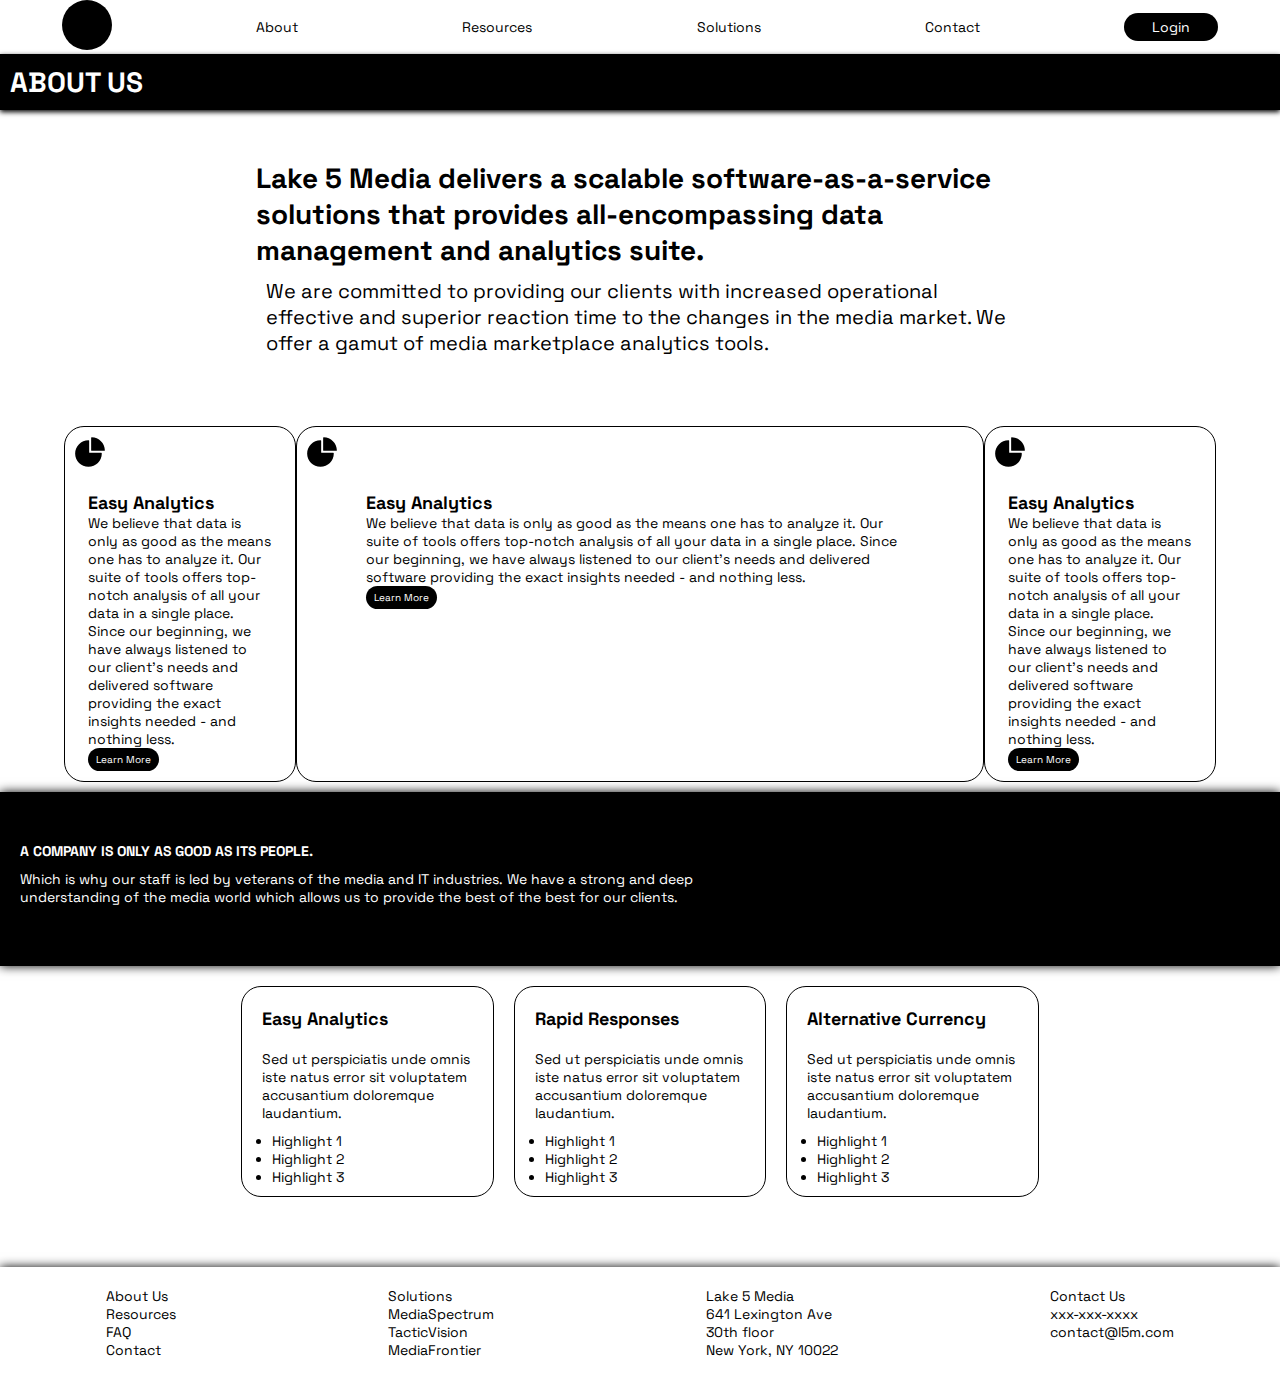
==== index.html @ 0b49bda9 "index framework" ====
<!DOCTYPE html>
<head>
  <link rel="preconnect" href="https://fonts.googleapis.com">
  <link rel="preconnect" href="https://fonts.gstatic.com" crossorigin>
<link href="https://fonts.googleapis.com/css2?family=Space+Grotesk:wght@300;400;500;600;700&display=swap" rel="stylesheet">

  <!-- stylesheets -->
  <link rel="stylesheet" href="styles/main.css">

  <!-- meta tags -->
  <meta name="viewport" content="width=device-width, initial-scale=1">

</head>
<body>
  <!-- navigation bar -->
  <nav>
    <div class="navbar">
        <span><img src="images/blackCircle.svg" alt=""></span>
        <span><a href="index.html">About</a></span>
        <span><a href="resources.html">Resources</a></span>
        <span><a href="solutions.html">Solutions</a></span>
        <span><a href="contact.html">Contact</a></span>
        <button type="button" name="login" id="login"><a href="">Login</a></button>
    </div>
  </nav>

  <!-- main content -->
  <main>
    <div class="main-holder">
      <div class="title-bar">
        <h1>ABOUT US</h1>
      </div>

      <div class="text-holder">
        <h1>
          Lake 5 Media delivers a scalable software-as-a-service solutions that provides all-encompassing data management and analytics suite.
        </h1>
        <p class="highlight-text">
            We are committed to providing our clients with increased operational effective and superior reaction time to the changes in the media market. We offer a gamut of media marketplace analytics tools.
        </p>
      </div> <!-- end text-holder -->

      <div class="card-holder">
          <div class="big-card">
          <img src="images/pie-icon.svg" alt="" class="icon">
              <div class="card-content">
                <h4>Easy Analytics</h4>
                <p>
                  We believe that data is only as good as the means one has to analyze it. Our suite of tools offers top-notch analysis of all your data in a single place.
                  Since our beginning, we have always listened to our client’s needs and delivered software providing the exact insights needed - and nothing less.
                </p>
                <div class="">
                  <button type="button" name="learn-more" class="card-button">Learn More</button>
                </div>
              </div> <!-- end card-content -->
          </div> <!-- end big-card -->

          <div class="big-card" id="main-card">
          <img src="images/pie-icon.svg" alt="" class="icon">
              <div class="card-content">
                <h4>Easy Analytics</h4>
                <p>
                  We believe that data is only as good as the means one has to analyze it. Our suite of tools offers top-notch analysis of all your data in a single place.
                  Since our beginning, we have always listened to our client’s needs and delivered software providing the exact insights needed - and nothing less.
                </p>
                <div class="">
                  <button type="button" name="learn-more" class="card-button">Learn More</button>
                </div>
              </div> <!-- end card-content -->
          </div> <!-- end big-card -->

          <div class="big-card">
          <img src="images/pie-icon.svg" alt="" class="icon">
              <div class="card-content">
                <h4>Easy Analytics</h4>
                <p>
                  We believe that data is only as good as the means one has to analyze it. Our suite of tools offers top-notch analysis of all your data in a single place.
                  Since our beginning, we have always listened to our client’s needs and delivered software providing the exact insights needed - and nothing less.
                </p>
                <div class="">
                  <button type="button" name="learn-more" class="card-button">Learn More</button>
                </div>
              </div> <!-- end card-content -->
          </div> <!-- end big-card -->

      </div> <!-- end card-holder -->

      <div class="black-highlight">
        <span style="display: inline-block; width: 60%; margin: 0 auto; padding: 50px 20px">
          <h2 style="margin: 0 auto">
            A COMPANY IS ONLY AS GOOD AS ITS PEOPLE.
          </h2>
          <p style=" padding: 10px 0px">
            Which is why our staff is led by veterans of the media and IT industries. We have a strong and deep understanding of the media world which allows us to provide the best of the best for our clients.
          </p>
        </span>
      </div>

      <div class="card-holder">
          <div class="small-card">
              <h4>Easy Analytics</h4>
              <p>Sed ut perspiciatis unde omnis iste natus error sit voluptatem accusantium doloremque laudantium.</p>
              <ul>
                <li>Highlight 1</li>
                <li>Highlight 2</li>
                <li>Highlight 3</li>
              </ul>
          </div>
          <div class="small-card">
              <h4>Rapid Responses</h4>
              <p>Sed ut perspiciatis unde omnis iste natus error sit voluptatem accusantium doloremque laudantium.</p>
              <span>
                <ul>
                  <li>Highlight 1</li>
                  <li>Highlight 2</li>
                  <li>Highlight 3</li>
                </ul>
              </span>
          </div>
          <div class="small-card">
              <h4>Alternative Currency</h4>
              <p>Sed ut perspiciatis unde omnis iste natus error sit voluptatem accusantium doloremque laudantium.</p>
              <ul>
                <li>Highlight 1</li>
                <li>Highlight 2</li>
                <li>Highlight 3</li>
              </ul>
          </div>
      </div> <!-- end card-holder -->
    </div> <!-- end main-holder -->
  </main>

<!-- footer -->
  <footer>
    <div class="footer">
        <span>
            <ul class="footer-list">
              <li>About Us</li>
              <li>Resources</li>
              <li>FAQ</li>
              <li>Contact</li>
            </ul>
        </span>
        <span>
            <ul class="footer-list">
              <li>Solutions</li>
              <li>MediaSpectrum</li>
              <li>TacticVision</li>
              <li>MediaFrontier</li>
            </ul>
        </span>
        <span>
            <ul class="footer-list">
              <li>Lake 5 Media</li>
              <li>641 Lexington Ave</li>
              <li>30th floor</li>
              <li>New York, NY 10022</li>
            </ul>
        </span>
        <span>
            <ul class="footer-list">
              <li>Contact Us</li>
              <li>xxx-xxx-xxxx</li>
              <li>contact@l5m.com</li>
            </ul>
        </span>
    </div> <!-- end footer -->
  </footer>

  <!-- scripts -->
  <script src="https://ajax.googleapis.com/ajax/libs/jquery/3.6.0/jquery.min.js"></script>
  <script src="scripts/main.js" charset="utf-8"></script>
</body>
---- styles/main.css ----
/* globals */
* {
  margin: 0px;
  padding: 0px;
  font-family: "Space Grotesk", sans-serif;
  font-size: 14px;
}

a {
  text-decoration: none;
  color: black;
  padding: 20px;
}

button {
    background-color: black;
    border: 0px;
    color: white;
    border-radius: 20px;
    padding: 5px 8px;
    font-size: 10px;
}

button a {
  color: white;
}

h1 {
  font-size: 28px;
}

h4 {
  font-size: 18px;
}

.navbar {
    width: 100%;
    display: flex;
    flex-flow: row nowrap;
    justify-content: space-around;
    align-items: center;
}

.main-holder {
  display: flex;
  flex-flow: row wrap;
  justify-content: center;
  width: 100%;
  margin: 0 auto;
}

.title-bar {
  background-color: black;
  color: white;
  width: 100%;
  padding: 10px;
  box-shadow: 0px 2px 5px black;
}

.text-holder {
  width: 60%;
  padding: 50px 0px;
}

.highlight-text {
  padding: 10px;
  font-size: 20px;
}

.icon {
  width: 40px;
  padding: 5px;
}

.card-holder {
    display: flex;
    padding: 10px;
    width: 90%;
    justify-content: center;
    flex-flow: row nowrap;
}

.big-card {
  border: 1px solid black;
  border-radius: 20px;
  width: 20%;
  margin: 0 auto;
}

.card-content {
  padding: 10px;
  width: 80%;
  margin: 0 auto;
  overflow: auto;
}

#main-card {
  flex: 2;
}

.black-highlight {
  background-color: black;
  color: white;
  width: 100%;
  box-shadow: 0px 0px 10px black;
}

.small-card {
  border: 1px solid black;
  border-radius: 20px;
  margin: 10px;
  padding: 10px;
  width: 20%;
}

.small-card h4, .small-card p {
  padding: 10px;
}

.small-card ul {
  padding: 0px 20px;
}

.footer {
  display: flex;
  flex-flow: row nowrap;
  justify-content: space-around;
  font-size: 10px;
  box-shadow: 0px 0px 10px;
  margin-top: 50px;
}

.footer-list {
  list-style: none;
  padding: 20px;
}


/* ----------- MEDIA QUERIES ----------- */
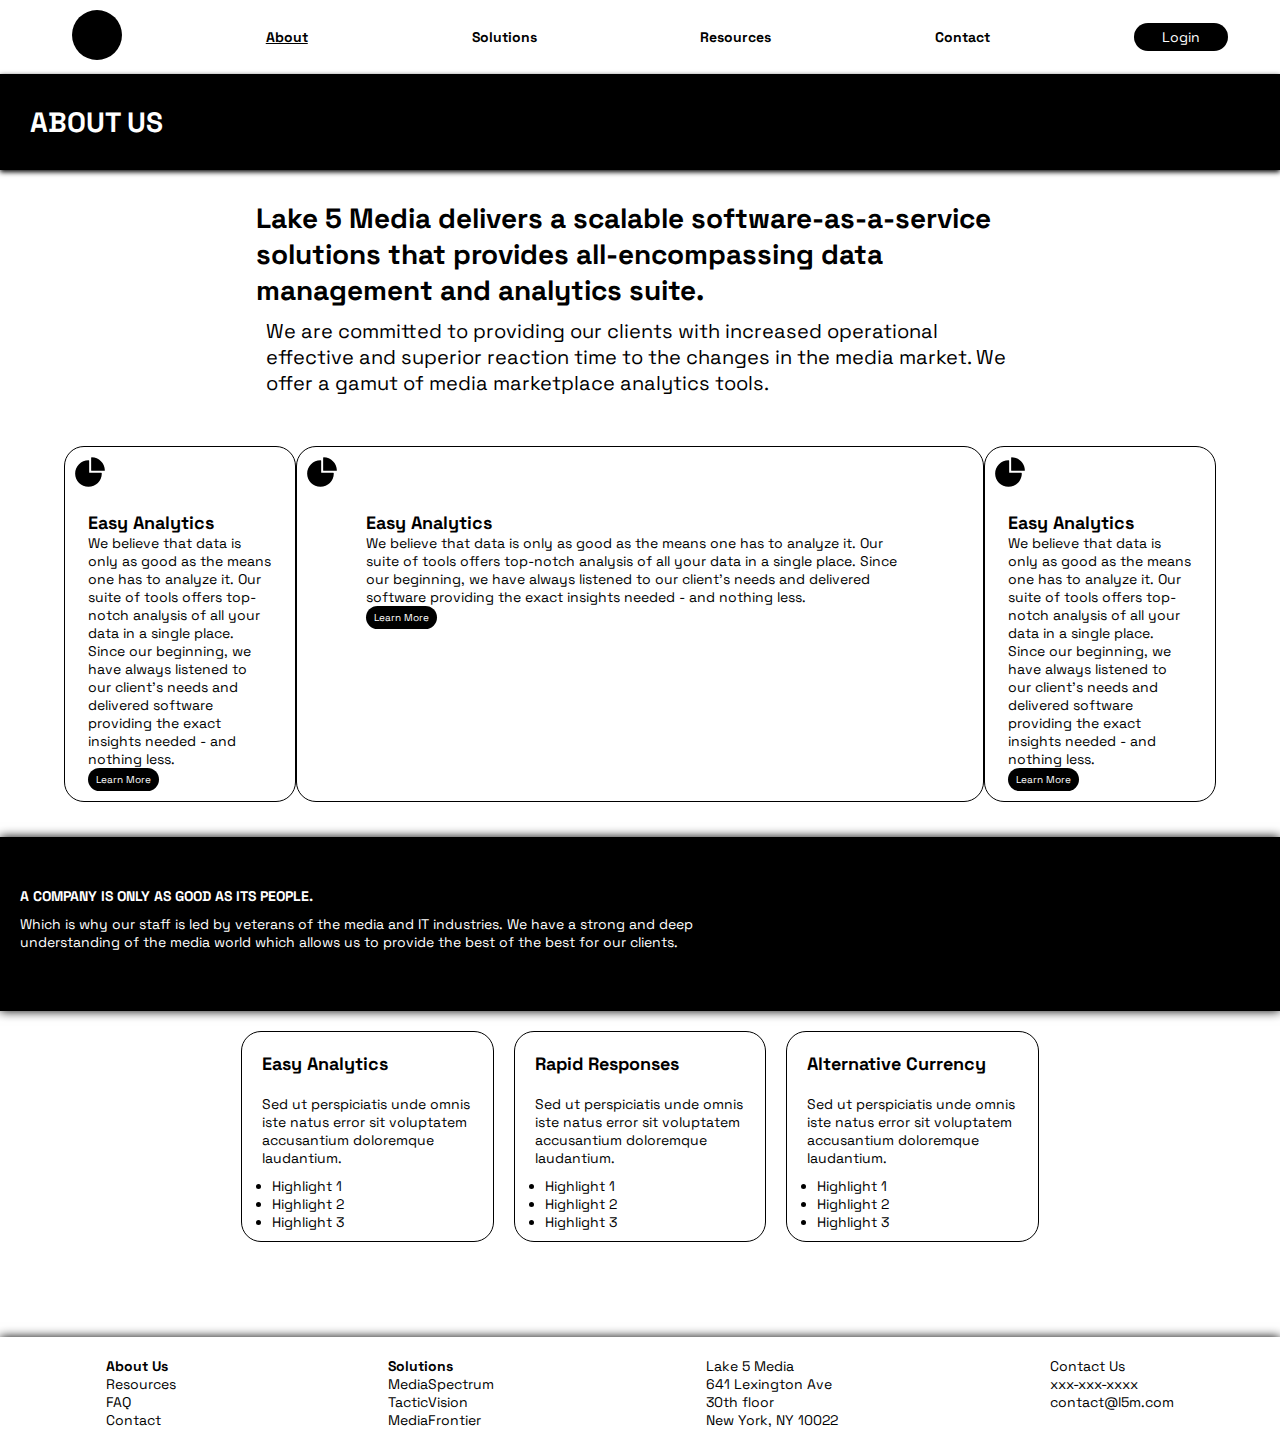
==== commit 7dd1ca7a: "solutions page template" ====
--- a/index.html
+++ b/index.html
@@ -16,9 +16,9 @@
   <nav>
     <div class="navbar">
         <span><img src="images/blackCircle.svg" alt=""></span>
-        <span><a href="index.html">About</a></span>
+        <span><a href="index.html" style="text-decoration: underline;">About</a></span>
+        <span><a href="solutions.html">Solutions</a></span>
         <span><a href="resources.html">Resources</a></span>
-        <span><a href="solutions.html">Solutions</a></span>
         <span><a href="contact.html">Contact</a></span>
         <button type="button" name="login" id="login"><a href="">Login</a></button>
     </div>
@@ -135,7 +135,7 @@
     <div class="footer">
         <span>
             <ul class="footer-list">
-              <li>About Us</li>
+              <li style="font-weight: bold;">About Us</li>
               <li>Resources</li>
               <li>FAQ</li>
               <li>Contact</li>
@@ -143,7 +143,7 @@
         </span>
         <span>
             <ul class="footer-list">
-              <li>Solutions</li>
+              <li style="font-weight: bold;">Solutions</li>
               <li>MediaSpectrum</li>
               <li>TacticVision</li>
               <li>MediaFrontier</li>
--- a/styles/main.css
+++ b/styles/main.css
@@ -39,6 +39,8 @@
     flex-flow: row nowrap;
     justify-content: space-around;
     align-items: center;
+    font-weight: bold;
+    padding: 10px;
 }
 
 .main-holder {
@@ -53,18 +55,28 @@
   background-color: black;
   color: white;
   width: 100%;
-  padding: 10px;
+  padding: 30px;
   box-shadow: 0px 2px 5px black;
+  margin: 0 auto;
 }
 
 .text-holder {
   width: 60%;
-  padding: 50px 0px;
+  padding: 30px 0px;
 }
+
+.text-holder span {
+  padding: 10px;
+}
+
 
 .highlight-text {
   padding: 10px;
   font-size: 20px;
+}
+
+.inactive {
+  display: none;
 }
 
 .icon {
@@ -78,6 +90,7 @@
     width: 90%;
     justify-content: center;
     flex-flow: row nowrap;
+    margin-bottom: 25px;
 }
 
 .big-card {
@@ -96,6 +109,10 @@
 
 #main-card {
   flex: 2;
+}
+
+#active {
+  text-decoration: underline;
 }
 
 .black-highlight {
@@ -121,6 +138,22 @@
   padding: 0px 20px;
 }
 
+.subnav {
+  display: flex;
+  width: 100%;
+  flex-flow: row nowrap;
+  justify-content: center;
+  align-items: center;
+  box-shadow: 0px 0px 10px black;
+}
+
+.subnav span {
+  padding: 20px;
+  font-size: 18px;
+  font-weight: bold;
+}
+
+
 .footer {
   display: flex;
   flex-flow: row nowrap;
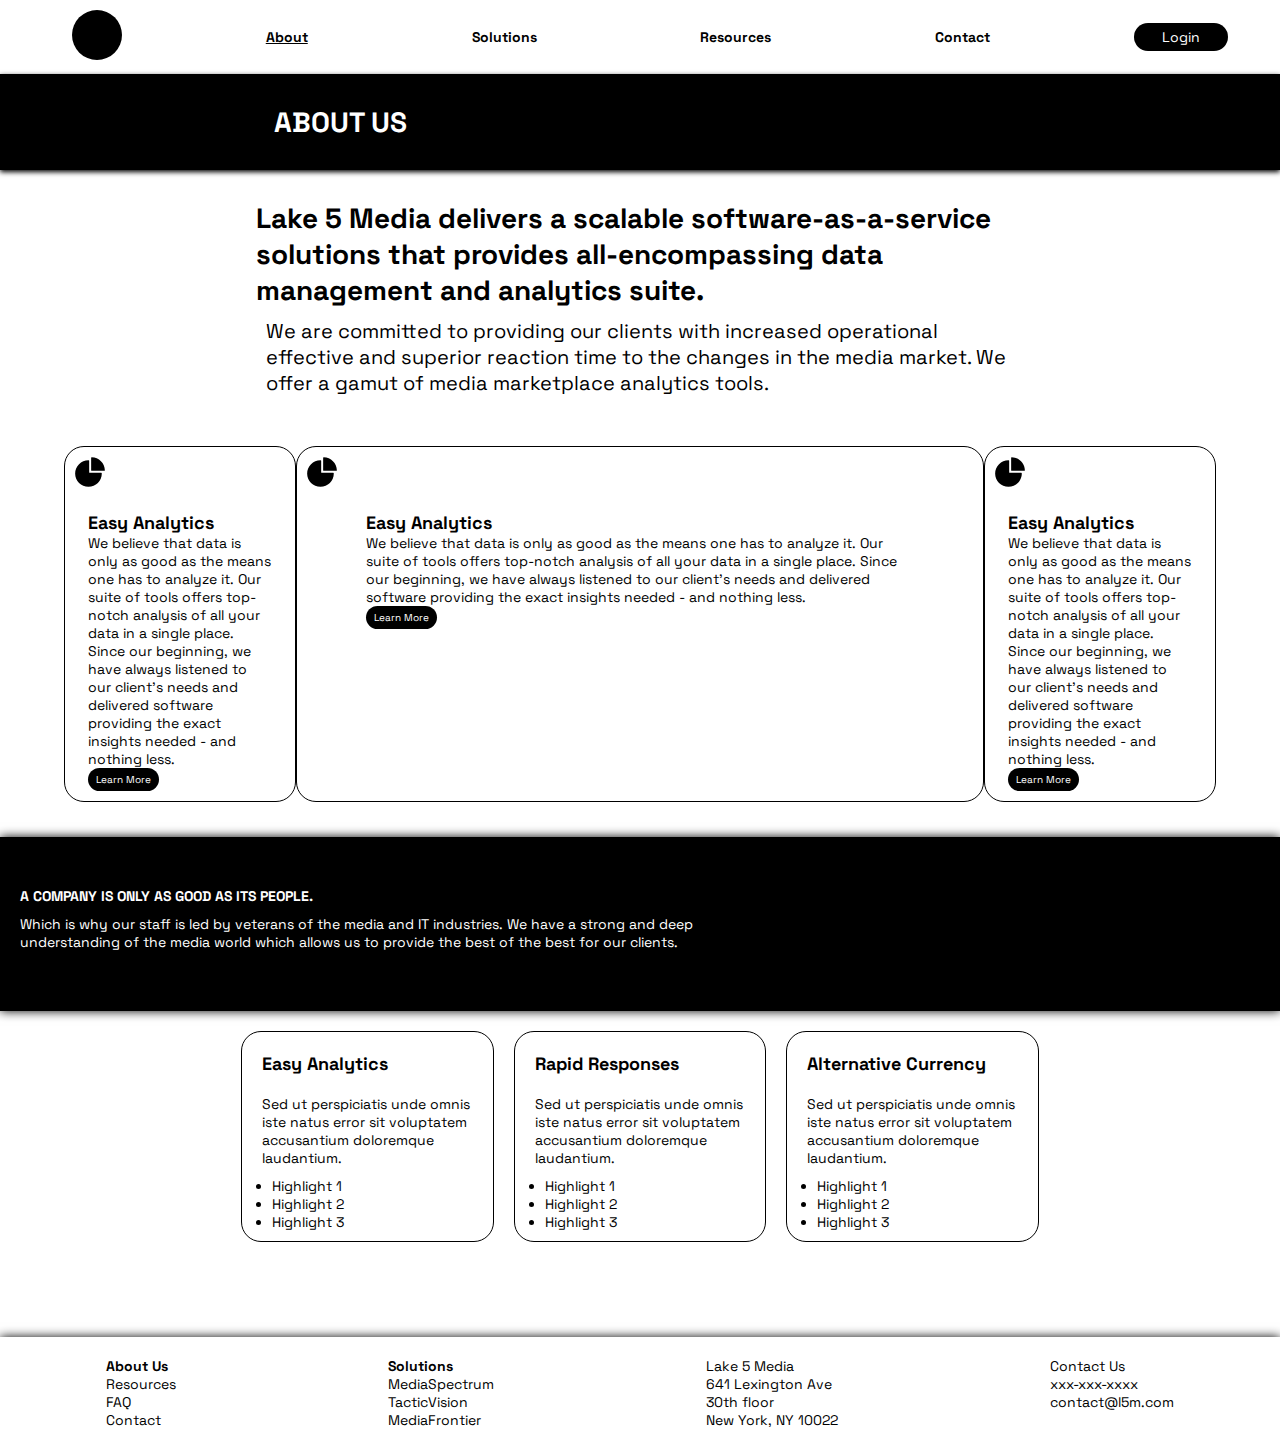
==== commit 305cadce: "footer changes mobile" ====
--- a/index.html
+++ b/index.html
@@ -16,10 +16,10 @@
   <nav>
     <div class="navbar">
         <span><img src="images/blackCircle.svg" alt=""></span>
-        <span><a href="index.html" style="text-decoration: underline;">About</a></span>
-        <span><a href="solutions.html">Solutions</a></span>
-        <span><a href="resources.html">Resources</a></span>
-        <span><a href="contact.html">Contact</a></span>
+        <span class="collapse"><a href="index.html" style="text-decoration: underline;">About</a></span>
+        <span class="collapse"><a href="solutions.html">Solutions</a></span>
+        <span class="collapse"><a href="resources.html">Resources</a></span>
+        <span class="collapse"><a href="contact.html">Contact</a></span>
         <button type="button" name="login" id="login"><a href="">Login</a></button>
     </div>
   </nav>
@@ -49,9 +49,7 @@
                   We believe that data is only as good as the means one has to analyze it. Our suite of tools offers top-notch analysis of all your data in a single place.
                   Since our beginning, we have always listened to our client’s needs and delivered software providing the exact insights needed - and nothing less.
                 </p>
-                <div class="">
-                  <button type="button" name="learn-more" class="card-button">Learn More</button>
-                </div>
+                <button type="button" name="learn-more" class="card-button">Learn More</button>
               </div> <!-- end card-content -->
           </div> <!-- end big-card -->
 
@@ -86,7 +84,7 @@
       </div> <!-- end card-holder -->
 
       <div class="black-highlight">
-        <span style="display: inline-block; width: 60%; margin: 0 auto; padding: 50px 20px">
+        <span class="highlight-content">
           <h2 style="margin: 0 auto">
             A COMPANY IS ONLY AS GOOD AS ITS PEOPLE.
           </h2>
@@ -133,7 +131,7 @@
 <!-- footer -->
   <footer>
     <div class="footer">
-        <span>
+        <span class="collapse">
             <ul class="footer-list">
               <li style="font-weight: bold;">About Us</li>
               <li>Resources</li>
@@ -141,7 +139,7 @@
               <li>Contact</li>
             </ul>
         </span>
-        <span>
+        <span class="collapse">
             <ul class="footer-list">
               <li style="font-weight: bold;">Solutions</li>
               <li>MediaSpectrum</li>
--- a/styles/main.css
+++ b/styles/main.css
@@ -25,10 +25,17 @@
   color: white;
 }
 
+.button:hover {
+  background-color: white;
+  color: black;
+}
+
 h1 {
   font-size: 28px;
 }
-
+h3 {
+  font-size: 24px;
+}
 h4 {
   font-size: 18px;
 }
@@ -60,6 +67,12 @@
   margin: 0 auto;
 }
 
+.title-bar h1, .title-bar h3 {
+  width: 60%;
+  margin: 0 auto;
+}
+
+
 .text-holder {
   width: 60%;
   padding: 30px 0px;
@@ -136,6 +149,13 @@
 
 .small-card ul {
   padding: 0px 20px;
+}
+
+.highlight-content {
+  display: inline-block;
+  width: 60%;
+  margin: 0 auto;
+  padding: 50px 20px;
 }
 
 .subnav {
@@ -153,6 +173,49 @@
   font-weight: bold;
 }
 
+.searchbar {
+    width: 60%;
+    margin: 0 auto;
+    display: flex;
+    flex-flow: row nowrap;
+    justify-content: center;
+    align-items: center;
+}
+
+.search-input {
+  width: 60%;
+  height: 50px;
+}
+
+.search-button {
+  border-radius: 0 5px 5px 0;
+  padding: 10px;
+  height: 50px;
+}
+
+.help-highlight {
+  border: 1px solid black;
+  border-radius: 20px;
+  width: 60%;
+  padding: 20px;
+  margin-bottom: 10px;
+}
+
+.category-holder {
+  width: 60%;
+  margin: 0 auto;
+  margin-bottom: 10px;
+  display: flex;
+  flex-flow: row nowrap;
+  justify-content: space-around;
+  align-items: center;
+}
+
+.help-category {
+  border: 1px solid black;
+  border-radius: 20px;
+  padding: 5px 10px;
+}
 
 .footer {
   display: flex;
@@ -168,5 +231,123 @@
   padding: 20px;
 }
 
+.footer-list li:hover {
+  cursor: pointer;
+  background-color: black;
+  color: white;
+}
+
 
 /* ----------- MEDIA QUERIES ----------- */
+/* mobile first -> start with small breakpoints and get larger  */
+/* portrait phones */
+@media (max-width: 575px) {
+  * {
+    font-size: 12px;
+  }
+  h1 {
+    font-size: 18px;
+  }
+  h3 {
+    font-size: 14px;
+  }
+  .navbar {
+    justify-content: space-around;
+  }
+  .highlight-text {
+    font-size: 12px;
+    padding: 0px;
+  }
+  .card-holder {
+    flex-flow: column;
+  }
+  .card-content {
+    padding: 0px 10px;
+  }
+  #main-card {
+    flex: 1;
+  }
+  .big-card, .small-card {
+    width: 90%;
+    margin-bottom: 10px;
+  }
+  .collapse {
+    display: none;
+  }
+  .small-card h4, .small-card p {
+    padding: 5px;
+  }
+  .small-card ul {
+    padding: 5px 20px;
+  }
+  .highlight-content {
+    width: 90%;
+  }
+  .text-holder {
+    width: 90%;
+    padding: 10px 0px;
+  }
+  .icon {
+    width: 25px;
+    margin-left: 5px;
+  }
+  .card-button {
+    margin: 10px 0px;
+  }
+  .subnav {
+    flex-flow: column;
+    justify-content: center;
+    box-shadow: none;
+    border: 1px solid black;
+    border-style: solid none;
+  }
+  .title-bar h1, .title-bar h3 {
+    width: 90%;
+  }
+  .footer {
+    border: 1px solid black;
+    border-style: solid none;
+    box-shadow: none;
+  }
+}
+
+/*
+@media (min-width: 250px) {
+  * {
+    font-size: 12px;
+  }
+  h1 {
+    font-size: 18px;
+  }
+  .highlight-text {
+    font-size: 12px;
+    padding: 0px;
+  }
+  .card-holder {
+    flex-flow: column;
+  }
+  #main-card {
+    flex: 1;
+  }
+  .big-card {
+    width: 80%;
+  }
+
+}
+
+
+@media (min-width: 576px) {
+
+}
+
+/* tablets  */
+@media (min-width: 575px) {
+
+}
+
+/* laptops & Desktops */
+@media (min-width: 992px) {
+
+}
+
+*/
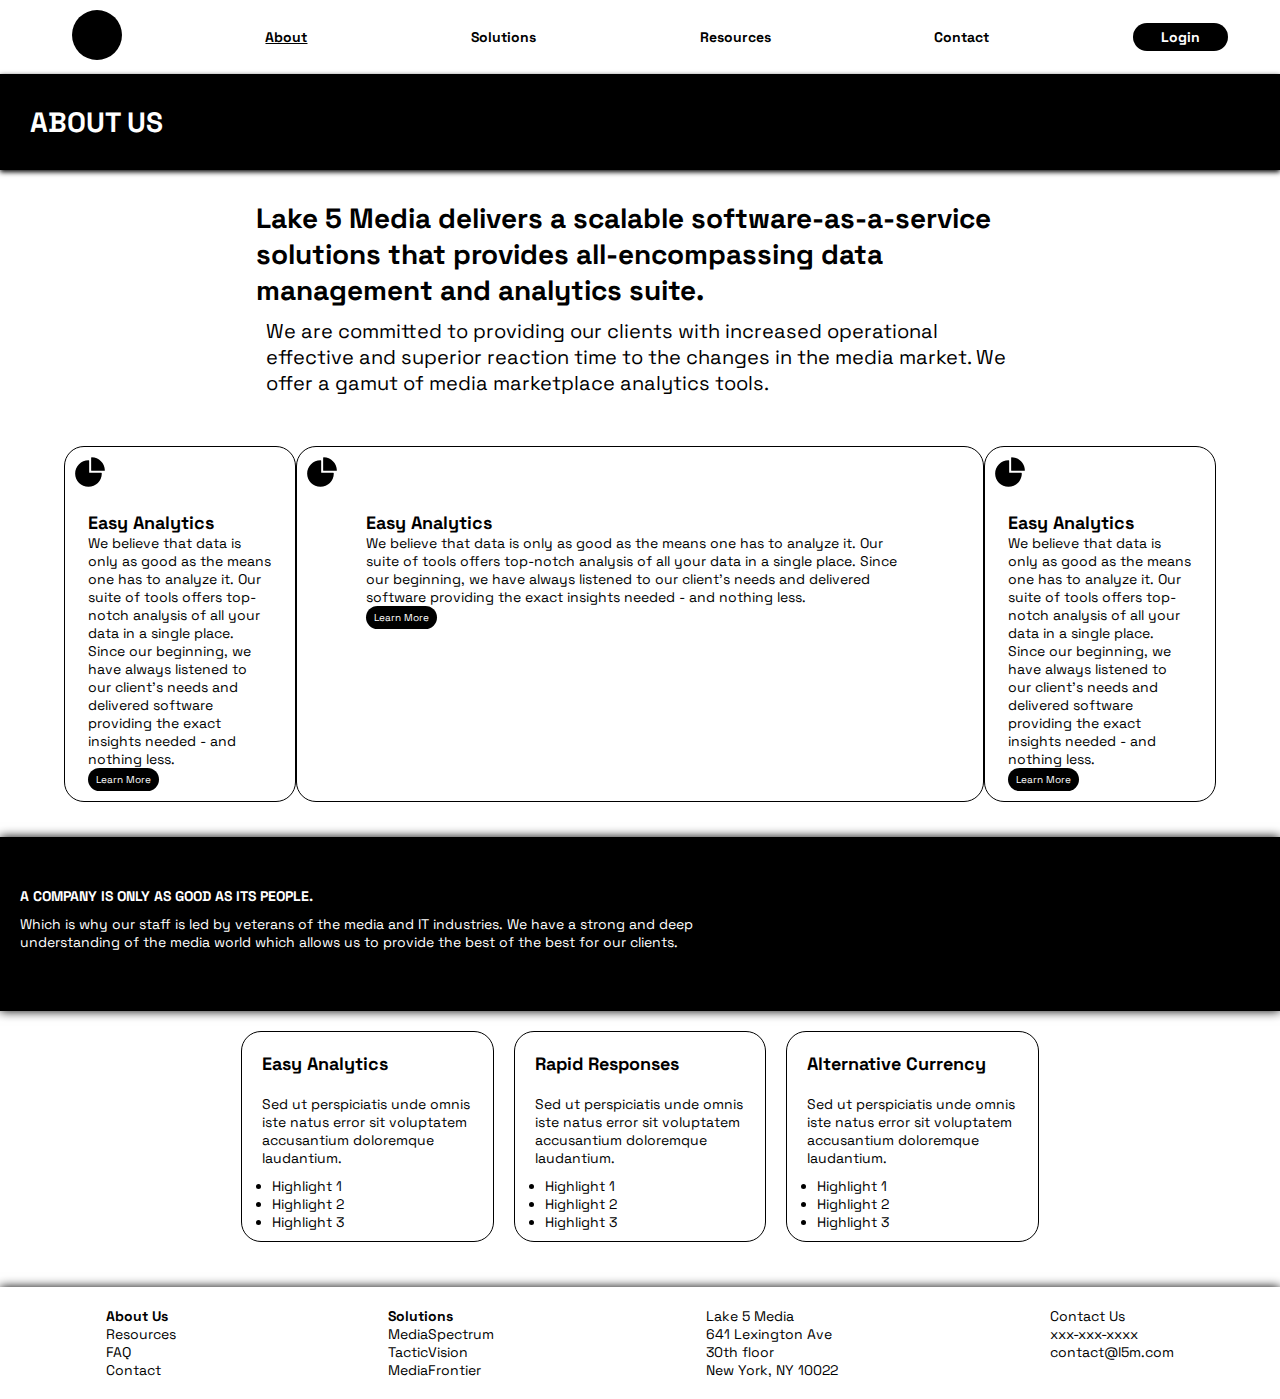
==== commit 217e5c82: "solutions navigation management" ====
--- a/index.html
+++ b/index.html
@@ -15,7 +15,7 @@
   <!-- navigation bar -->
   <nav>
     <div class="navbar">
-        <span><img src="images/blackCircle.svg" alt=""></span>
+        <span><img src="images/blackCircle.svg" alt="" onclick="window.location.href = 'index.html'"></span>
         <span class="collapse"><a href="index.html" style="text-decoration: underline;">About</a></span>
         <span class="collapse"><a href="solutions.html">Solutions</a></span>
         <span class="collapse"><a href="resources.html">Resources</a></span>
@@ -49,7 +49,7 @@
                   We believe that data is only as good as the means one has to analyze it. Our suite of tools offers top-notch analysis of all your data in a single place.
                   Since our beginning, we have always listened to our client’s needs and delivered software providing the exact insights needed - and nothing less.
                 </p>
-                <button type="button" name="learn-more" class="card-button">Learn More</button>
+                <button type="button" name="learn-more" class="card-button" onclick="window.location.href = 'solutions.html'">Learn More</button>
               </div> <!-- end card-content -->
           </div> <!-- end big-card -->
 
@@ -62,7 +62,7 @@
                   Since our beginning, we have always listened to our client’s needs and delivered software providing the exact insights needed - and nothing less.
                 </p>
                 <div class="">
-                  <button type="button" name="learn-more" class="card-button">Learn More</button>
+                  <button type="button" name="learn-more" class="card-button" onclick="window.location.href = 'solutions.html'">Learn More</button>
                 </div>
               </div> <!-- end card-content -->
           </div> <!-- end big-card -->
@@ -76,7 +76,7 @@
                   Since our beginning, we have always listened to our client’s needs and delivered software providing the exact insights needed - and nothing less.
                 </p>
                 <div class="">
-                  <button type="button" name="learn-more" class="card-button">Learn More</button>
+                  <button type="button" name="learn-more" class="card-button" onclick="window.location.href = 'solutions.html'">Learn More</button>
                 </div>
               </div> <!-- end card-content -->
           </div> <!-- end big-card -->
--- a/styles/main.css
+++ b/styles/main.css
@@ -25,9 +25,9 @@
   color: white;
 }
 
-.button:hover {
-  background-color: white;
-  color: black;
+button:hover {
+  background-color: #3D5293;
+  color: white;
 }
 
 h1 {
@@ -38,6 +38,10 @@
 }
 h4 {
   font-size: 18px;
+}
+
+#login {
+  font-weight: bold;
 }
 
 .navbar {
@@ -69,7 +73,7 @@
 
 .title-bar h1, .title-bar h3 {
   width: 60%;
-  margin: 0 auto;
+  /*margin: 0 auto;*/
 }
 
 
@@ -124,10 +128,6 @@
   flex: 2;
 }
 
-#active {
-  text-decoration: underline;
-}
-
 .black-highlight {
   background-color: black;
   color: white;
@@ -173,6 +173,16 @@
   font-weight: bold;
 }
 
+.subnav span:hover {
+  background-color: black;
+  color: white;
+  cursor: pointer;
+}
+
+.underline {
+  text-decoration: underline;
+}
+
 .searchbar {
     width: 60%;
     margin: 0 auto;
@@ -223,7 +233,6 @@
   justify-content: space-around;
   font-size: 10px;
   box-shadow: 0px 0px 10px;
-  margin-top: 50px;
 }
 
 .footer-list {
@@ -254,6 +263,9 @@
   .navbar {
     justify-content: space-around;
   }
+  .title-bar {
+    padding: 10px;
+  }
   .highlight-text {
     font-size: 12px;
     padding: 0px;
@@ -284,7 +296,7 @@
     width: 90%;
   }
   .text-holder {
-    width: 90%;
+    width: 80%;
     padding: 10px 0px;
   }
   .icon {
@@ -310,44 +322,3 @@
     box-shadow: none;
   }
 }
-
-/*
-@media (min-width: 250px) {
-  * {
-    font-size: 12px;
-  }
-  h1 {
-    font-size: 18px;
-  }
-  .highlight-text {
-    font-size: 12px;
-    padding: 0px;
-  }
-  .card-holder {
-    flex-flow: column;
-  }
-  #main-card {
-    flex: 1;
-  }
-  .big-card {
-    width: 80%;
-  }
-
-}
-
-
-@media (min-width: 576px) {
-
-}
-
-/* tablets  */
-@media (min-width: 575px) {
-
-}
-
-/* laptops & Desktops */
-@media (min-width: 992px) {
-
-}
-
-*/
